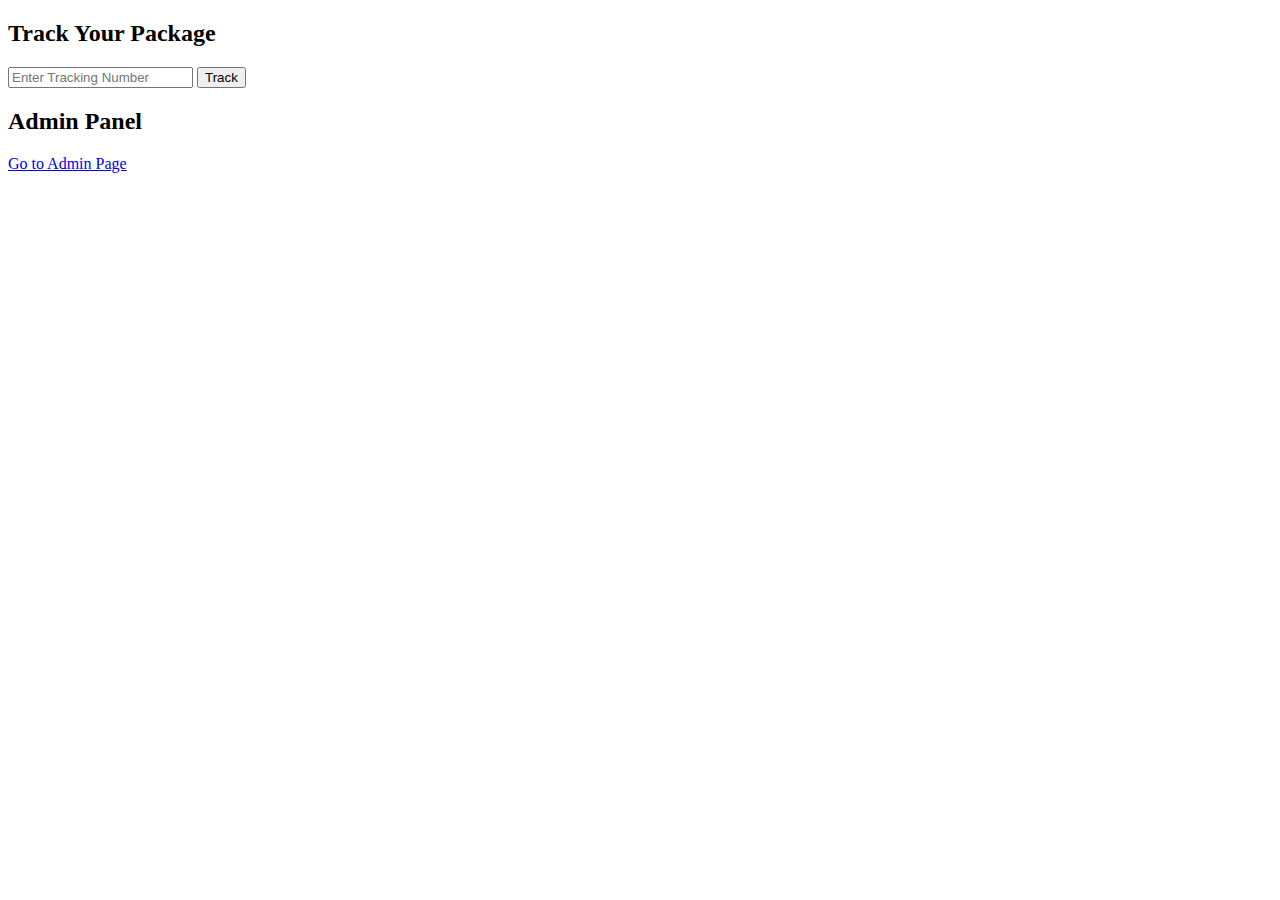
==== index.html @ 3b4a1f97 "UPP" ====
<!DOCTYPE html>
<html lang="en">
<head>
    <meta charset="UTF-8">
    <meta name="viewport" content="width=device-width, initial-scale=1.0">
    <title>Courier Tracking</title>
    <script src="script.js" defer></script>
</head>
<body>
    <h2>Track Your Package</h2>
    <input type="text" id="trackingInput" placeholder="Enter Tracking Number">
    <button onclick="trackPackage()">Track</button>
    <div id="trackingResult"></div>

    <h2>Admin Panel</h2>
    <a href="admin.html">Go to Admin Page</a>
</body>
</html>
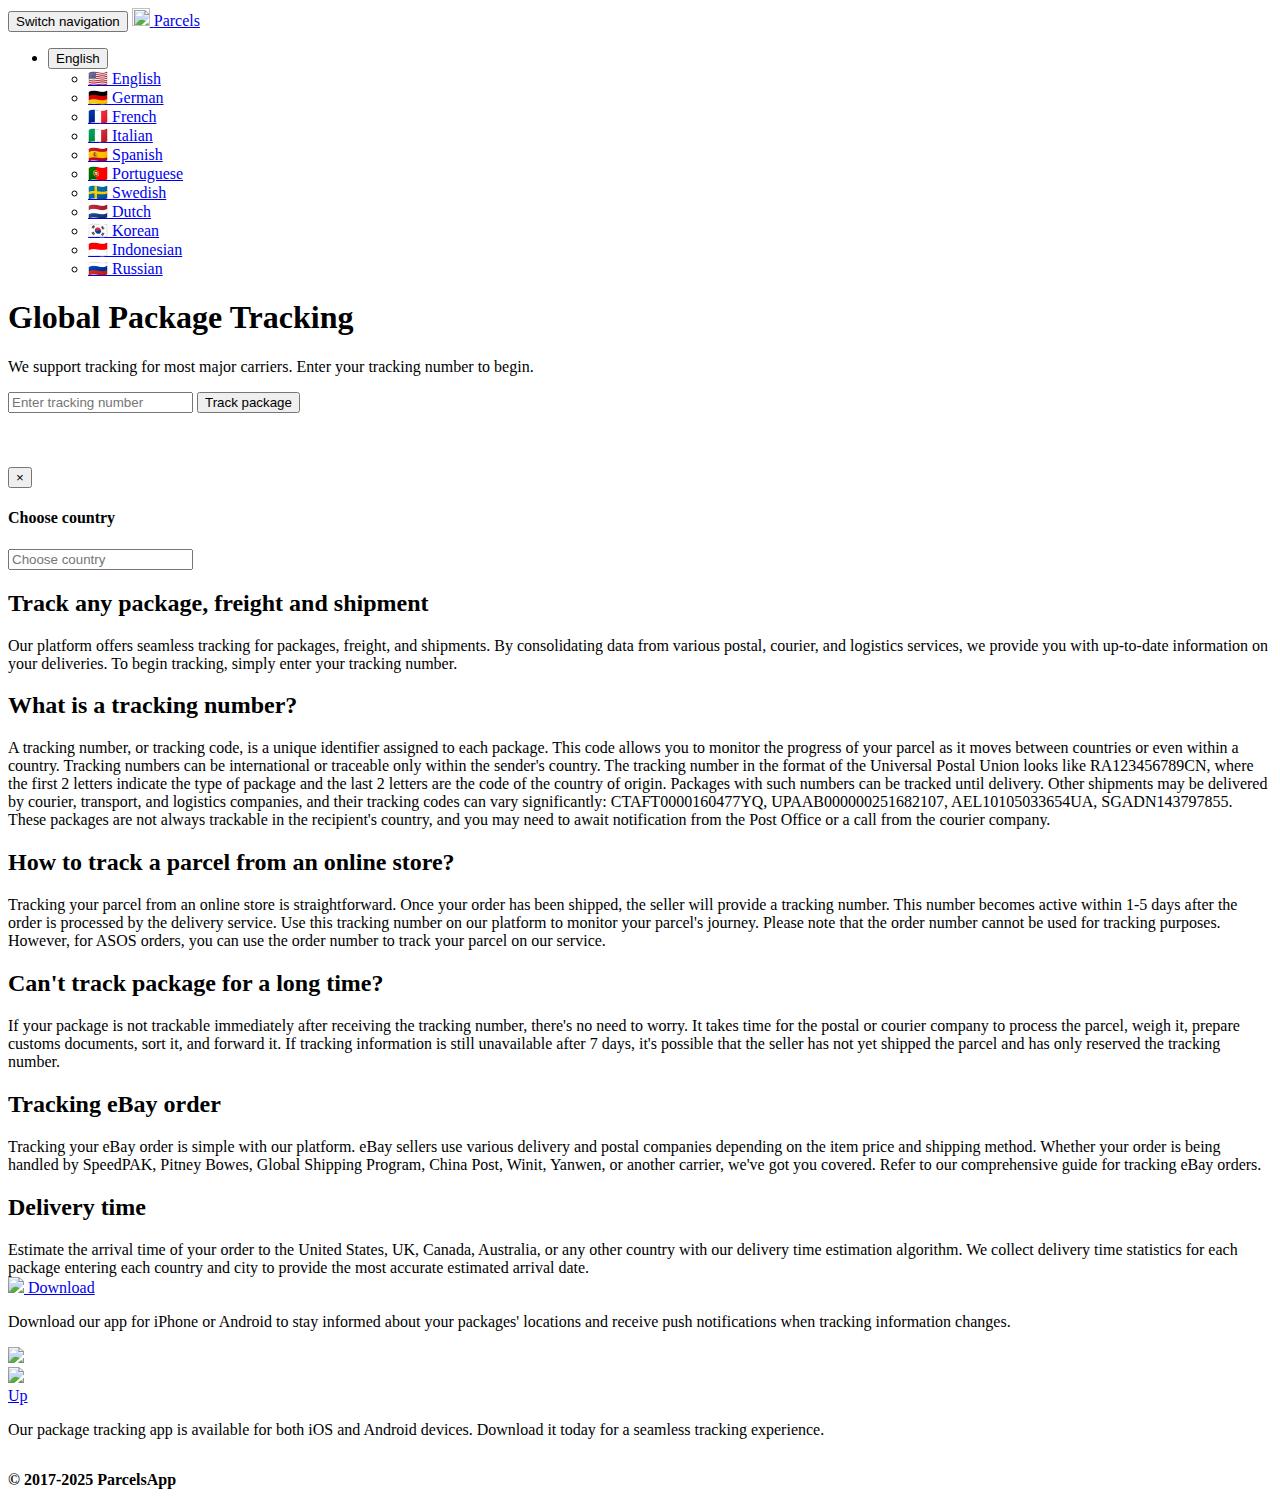
==== commit 0bc8a628: "UPP" ====
--- a/index.html
+++ b/index.html
@@ -3,16 +3,253 @@
 <head>
     <meta charset="UTF-8">
     <meta name="viewport" content="width=device-width, initial-scale=1.0">
-    <title>Courier Tracking</title>
+    <title data-lang="pageTitle">Universal Parcel Tracking - Global Package Tracking</title>
+    <meta name="description" content="Parcel Tracking Worldwide. Track Parcel in USA. Global postal tracking from eBay, AliExpress, ASOS, Shein, Amazon. Tracking packages from China, UK, Germany">
+    <meta name="theme-color" content="#519e99">
+    <link rel="preconnect" href="https://www.google-analytics.com/">
+    <link rel="preconnect" href="https://stats.g.doubleclick.net/">
+    <link rel="preconnect" href="https://cdn.adpushup.com">
+    <link rel="stylesheet" media="all" href="//dvow0vltefbxy.cloudfront.net/assets/application-195c7a172ac203a10100d17ed98ac4ef22ca59d06c306699c0f4d248e546d6c9.css" data-turbolinks-track="reload">
+    <link rel="preload" as="font" crossorigin="" href="//dvow0vltefbxy.cloudfront.net/assets/fa-solid-900-cbbca7d9888b4a9eab7d479756d2924f9b067fd38dab376797029df741f96ee4.woff2" type="font/woff2">
+    <link rel="preload" as="font" crossorigin="" href="//dvow0vltefbxy.cloudfront.net/assets/catamaran-v4-latin-ext_tamil_latin-regular-ca22612cb66fcac728953858e53ec17c9be02263be23b000c841f61f94f45ea7.woff2" type="font/woff2">
+    <link rel="preload" as="font" crossorigin="" href="//dvow0vltefbxy.cloudfront.net/assets/muli-v11-latin-ext_latin_vietnamese-regular-23ef5be9e250e5079cd34c8156cfaca3e0a604ae0e6e3eae02ac221d196db9b6.woff2" type="font/woff2">
+    <link rel="canonical" href="https://parcelsapp.com/en/tracking">
+    <link rel="apple-touch-icon" sizes="180x180" href="/apple-touch-icon.png">
+    <link rel="icon" sizes="32x32" type="image/png" href="/favicon-32x32.png">
+    <link rel="icon" sizes="16x16" type="image/png" href="/favicon-16x16.png">
+    <link rel="manifest" href="/manifest.json">
+    <link rel="mask-icon" color="#5bbad5" href="/safari-pinned-tab.svg">
+    <meta property="og:title" content="Universal Parcel Tracking - Global Package Tracking">
+    <meta property="og:type" content="website">
+    <meta property="og:url" content="https://parcelsapp.com/en">
+    <meta property="og:image" content="//dvow0vltefbxy.cloudfront.net/assets/preview-52ad4cb1957eaac20649577c26f42e11f41385dc6801faa94f5b01e23d27d1e2.jpg">
+    <meta property="og:description" content="Parcel Tracking Worldwide. Track Parcel in USA. Global postal tracking from eBay, AliExpress, ASOS, Shein, Amazon. Tracking packages from China, UK, Germany">
+    <meta property="og:site_name" content="Parcels">
     <script src="script.js" defer></script>
+    <script async src="https://www.googletagmanager.com/gtag/js?id=G-Z5RCF4F7T8"></script>
+    <script>
+        window.dataLayer = window.dataLayer || [];
+        function gtag(){dataLayer.push(arguments);}
+        gtag('js', new Date());
+        gtag('config', 'G-Z5RCF4F7T8');
+    </script>
 </head>
-<body>
-    <h2>Track Your Package</h2>
-    <input type="text" id="trackingInput" placeholder="Enter Tracking Number">
-    <button onclick="trackPackage()">Track</button>
-    <div id="trackingResult"></div>
+<body id="page-top">
+    <header class="carrier-header">
+        <nav class="navbar navbar-default" id="mainNav">
+            <div class="container" itemscope itemtype="https://schema.org/WebSite">
+                <meta content="https://parcelsapp.com/">
+                <div class="navbar-header">
+                    <button class="navbar-toggle collapsed" data-target="#bs-example-navbar-collapse-1" data-toggle="collapse" type="button">
+                        <span class="sr-only" data-lang="switchNav">Switch navigation</span>
+                        <i class="fa fa-bars"></i>
+                    </button>
+                    <a class="navbar-brand page-scroll" href="/">
+                        <img width="18" height="18" src="//dvow0vltefbxy.cloudfront.net/assets/logo-c151ed396f2a7b7e0b34ba1490740dd9547013b7645c74af377b1dd60cf6aa3b.png">
+                        <span data-lang="brand">Parcels</span>
+                    </a>
+                </div>
+                <div class="collapse navbar-collapse" id="bs-example-navbar-collapse-1">
+                    <ul class="nav navbar-nav navbar-right">
+                        <li>
+                            <div class="dropdown">
+                                <button aria-expanded="true" aria-haspopup="true" class="btn btn-default dropdown-toggle" data-toggle="dropdown" id="languages-menu" type="button">
+                                    <span class="flags"><i class="fa fa-globe"></i> <span data-lang="language">English</span></span>
+                                    <span class="caret"></span>
+                                </button>
+                                <ul aria-labelledby="languages-menu" class="dropdown-menu">
+                                    <li><a href="#" onclick="changeLanguage('en')">🇺🇸 <span data-lang="english">English</span></a></li>
+                                    <li><a href="#" onclick="changeLanguage('de')">🇩🇪 <span data-lang="german">Deutsch</span></a></li>
+                                    <li><a href="#" onclick="changeLanguage('fr')">🇫🇷 <span data-lang="french">Français</span></a></li>
+                                    <li><a href="#" onclick="changeLanguage('it')">🇮🇹 <span data-lang="italian">Italiano</span></a></li>
+                                    <li><a href="#" onclick="changeLanguage('es')">🇪🇸 <span data-lang="spanish">Español</span></a></li>
+                                    <li><a href="#" onclick="changeLanguage('pt')">🇵🇹 <span data-lang="portuguese">Português</span></a></li>
+                                    <li><a href="#" onclick="changeLanguage('sv')">🇸🇪 <span data-lang="swedish">Svenska</span></a></li>
+                                    <li><a href="#" onclick="changeLanguage('nl')">🇳🇱 <span data-lang="dutch">Nederlandse</span></a></li>
+                                    <li><a href="#" onclick="changeLanguage('ko')">🇰🇷 <span data-lang="korean">한국인</span></a></li>
+                                    <li><a href="#" onclick="changeLanguage('id')">🇮🇩 <span data-lang="indonesian">Bahasa Indonesia</span></a></li>
+                                    <li><a href="#" onclick="changeLanguage('ru')">🇷🇺 <span data-lang="russian">Русский</span></a></li>
+                                </ul>
+                            </div>
+                        </li>
+                    </ul>
+                </div>
+            </div>
+        </nav>
+        <div class="container">
+            <div class="row">
+                <div class="col-md-12 col-centered text-center">
+                    <h1 data-lang="title">Global Package Tracking</h1>
+                    <p data-lang="description">We support tracking for most major carriers. Enter your tracking number to begin.</p>
+                </div>
+            </div>
+            <div class="row">
+                <div class="col-md-12 col-centered">
+                    <form id="tracking-form" role="search">
+                        <div class="form-group">
+                            <div class="input-group input-group-lg">
+                                <input class="form-control" placeholder="Enter tracking number" type="text" id="trackingInput">
+                                <span class="input-group-btn">
+                                    <button class="btn btn-default btn-parcels" type="button" onclick="trackPackage()">
+                                        <div class="fa fa-binoculars"></div>
+                                        <div class="fa fa-spinner fa-spin" style="display:none;"></div>
+                                        <span class="hidden-xs" data-lang="track">Track package</span>
+                                    </button>
+                                </span>
+                            </div>
+                        </div>
+                    </form>
+                </div>
+            </div>
+            <div class="row" style="margin-top: 20px;">
+                <div class="col-md-12">
+                    <div id="trackingResult" style="min-height: 34.3px"></div>
+                </div>
+            </div>
+        </div>
+    </header>
+    <div class="tracking-bar-container" style="position: relative">
+        <div class="tracking-bar">
+            <div class="bar"></div>
+            <div class="bar"></div>
+            <div class="bar"></div>
+        </div>
+    </div>
+    <div aria-labelledby="countryModalLabel" class="modal fade" id="countryModal" role="dialog" tabindex="-1">
+        <div class="modal-dialog" role="document">
+            <div class="modal-content">
+                <div class="modal-header">
+                    <button aria-label="Close" class="close" data-dismiss="modal" type="button">
+                        <span aria-hidden="true">×</span>
+                    </button>
+                    <h4 class="modal-title" id="countryModalLabel" data-lang="chooseCountry">Choose country</h4>
+                </div>
+                <div class="modal-body">
+                    <input id="searchInput" placeholder="Choose country" type="text">
+                    <div class="grid-container" id="countriesGrid"></div>
+                </div>
+            </div>
+        </div>
+    </div>
+    <section class="carrier-info content">
+        <div class="container">
+            <div class="row">
+                <div class="col-md-8">
+                    <div class="description">
+                        <div itemscope itemtype="https://schema.org/FAQPage">
+                            <div itemprop="mainEntity" itemscope itemtype="https://schema.org/Question">
+                                <h2 itemprop="name" data-lang="faq1Title">Track any package, freight and shipment</h2>
+                                <div itemprop="acceptedAnswer" itemscope itemtype="https://schema.org/Answer">
+                                    <div itemprop="text" data-lang="faq1Text">
+                                        <p>Want to know where your package is? Our platform saves you time by automatically checking the websites of postal, courier, and logistics companies on your behalf.</p>
+                                        <p>To track your parcel, you only need the tracking number.</p>
+                                    </div>
+                                </div>
+                            </div>
+                            <div itemprop="mainEntity" itemscope itemtype="https://schema.org/Question">
+                                <h2 itemprop="name" data-lang="faq2Title">What is a tracking number?</h2>
+                                <div itemprop="acceptedAnswer" itemscope itemtype="https://schema.org/Answer">
+                                    <div itemprop="text" data-lang="faq2Text">
+                                        <p>A tracking number or tracking code is a unique identifier assigned to each package, allowing you to monitor its movement between countries or even within a country.</p>
+                                        <p>Tracking numbers can be international or traceable only within the sender's country.</p>
+                                        <p>The tracking number in the format of the Universal Postal Union looks like RA123456789CN, where the first 2 letters indicate the type of package and the last 2 letters are the code of the country of origin. Packages with such numbers can be tracked until delivery.</p>
+                                        <p>Other shipments may be delivered by courier, transport, and logistics companies, and their tracking codes can vary significantly: CTAFT0000160477YQ, UPAAB000000251682107, AEL10105033654UA, SGADN143797855. These packages are not always trackable in the recipient's country, and you may need to await notification from the Post Office or a call from the courier company.</p>
+                                    </div>
+                                </div>
+                            </div>
+                            <div itemprop="mainEntity" itemscope itemtype="https://schema.org/Question">
+                                <h2 itemprop="name" data-lang="faq3Title">How to track a parcel from an online store?</h2>
+                                <div itemprop="acceptedAnswer" itemscope itemtype="https://schema.org/Answer">
+                                    <div itemprop="text" data-lang="faq3Text">
+                                        <p>Wait for the order to be shipped. The seller will reserve a tracking number from the delivery service, which becomes trackable within 1-5 days after the order is transferred. </p>
+                                        <p>Track the parcel using the tracking number. Note that the order number is different and cannot be used for tracking. An exception is ASOS, where you can track ASOS orders by order number on our platform.</p>
+                                    </div>
+                                </div>
+                            </div>
+                            <div itemprop="mainEntity" itemscope itemtype="https://schema.org/Question">
+                                <h2 itemprop="name" data-lang="faq4Title">Can't track package for a long time?</h2>
+                                <div itemprop="acceptedAnswer" itemscope itemtype="https://schema.org/Answer">
+                                    <div itemprop="text" data-lang="faq4Text">
+                                        <p>Do not panic if the package isn't trackable immediately after receiving the tracking number. The postal or courier company requires time to process the parcel, weigh it, prepare customs documents, sort it, and forward it. If it remains untrackable after 7 days, the seller may not have shipped the parcel and only reserved the tracking number.</p>
+                                    </div>
+                                </div>
+                            </div>
+                            <div itemprop="mainEntity" itemscope itemtype="https://schema.org/Question">
+                                <h2 itemprop="name" data-lang="faq5Title">Tracking eBay order</h2>
+                                <div itemprop="acceptedAnswer" itemscope itemtype="https://schema.org/Answer">
+                                    <div itemprop="text" data-lang="faq5Text">
+                                        <p>eBay sellers use various delivery and postal companies depending on the item price and shipping method. We support SpeedPAK, Pitney Bowes, Global Shipping Program, China Post, Winit, Yanwen, and more. Read our guide to tracking eBay orders.</p>
+                                    </div>
+                                </div>
+                            </div>
+                            <div itemprop="mainEntity" itemscope itemtype="https://schema.org/Question">
+                                <h2 itemprop="name" data-lang="faq6Title">Delivery time</h2>
+                                <div itemprop="acceptedAnswer" itemscope itemtype="https://schema.org/Answer">
+                                    <div itemprop="text" data-lang="faq6Text">
+                                        <p>Estimate the arrival time of your order to the United States, UK, Canada, Australia, or any other country with our delivery time estimation algorithm. We collect delivery time statistics for each package entering each country and city to provide the most accurate estimated arrival date.</p>
+                                    </div>
+                                </div>
+                            </div>
+                        </div>
+                    </div>
+                </div>
+                <div class='col-md-4'>
+                    <div class='app-promo'>
+                        <a target="_blank" alt="" href="https://itunes.apple.com/en/app/id1229071393?mt=8"><img class="img-responsive" src="//dvow0vltefbxy.cloudfront.net/assets/carriers/en/app-promo-39ff8ed682d76411561967426ece6296201094ece2424e76b4b599afd97170ec.jpg" />
+                        </a><a class='btn btn-default btn-parcels' href='https://itunes.apple.com/en/app/id1229071393?mt=8' target='_blank'>
+                            <span data-lang="download">Download</span>
+                        </a>
+                    </div>
+                </div>
+            </div>
+            <div class='app-store-badges'>
+                <div class='row'>
+                    <div class='col-md-12'>
+                        <p data-lang="downloadApp">Download Parcels app for <a href="https://itunes.apple.com/app/id1229071393?mt=8">iPhone</a> or <a href="https://play.google.com/store/apps/details?id=com.brightstripe.parcels&amp;referrer=utm_source%3Dparcelsapp%26utm_medium%3Dcarrier-page&amp;hl=en">Android</a> to always know where your packages are, and get Push notifications when package tracking changes.</p>
+                    </div>
+                </div>
+                <div class='row'>
+                    <div class='col-md-2 col-md-offset-4 col-sm-3 col-sm-offset-3 col-xs-4 col-xs-offset-2'>
+                        <a class='badge-link' href='https://itunes.apple.com/app/id1229071393?mt=8' onclick='trackOutboundLink(https://itunes.apple.com/app/id1229071393&#39;); return false;' target='_blank'>
+                            <img class="img-responsive" src="//dvow0vltefbxy.cloudfront.net/assets/landing/en/app-store-badge-b2ac94b55f5410063d2d2e149ab0817bfaafabf0d671742151fbe63157f55d93.svg" />
+                        </a>
+                    </div>
+                    <div class='col-md-2 col-sm-3 col-xs-4 zero-left-padding'>
+                        <a class='badge-link' href='https://play.google.com/store/apps/details?id=com.brightstripe.parcels&amp;referrer=utm_source%3Dparcelsapp%26utm_medium%3Dcarrier-page&amp;hl=en' onclick='trackOutboundLink(&#39;https://play.google.com/store/apps/details?id=com.brightstripe.parcels&amp;hl=en&#39;); return false;' target='_blank'>
+                            <img class="img-responsive" src="//dvow0vltefbxy.cloudfront.net/assets/landing/en/google-play-badge-0845a6f89d905bb4202350ec7ce73025885430a43df84c82f6855472aa328853.svg" />
+                        </a>
+                    </div>
+                </div>
+            </div>
+        </div>
+    </section>
+    <a class="scroll-up" href="#"><i class='fa fa-chevron-up'></i>
+        <span data-lang="up">Up</span>
+    <footer class='content text-center' id='tisunov'>
+        <div class='container'>
+            <div class='row'>
+                <div class='col-md-10'>
+                    <p data-lang="footerText">
+                        Parcels offers a comprehensive package tracking app. Download it for <a target="_blank" href="https://itunes.apple.com/us/app/apple-store/id1229071393?pt=1235501&amp;mt=8">iOS</a> or <a target="_blank" href="https://play.google.com/store/apps/details?id=com.brightstripe.parcels&amp;referrer=utm_medium%3Dlanding&amp;hl=en">Android</a>.
+                    </p>
+                    <h4 style='margin-top: 2em;'>
+                        © 2017-2025 ParcelsApp
+                    </h4>
+                </div>
+            </div>
+        </div>
+    </footer>
 
-    <h2>Admin Panel</h2>
-    <a href="admin.html">Go to Admin Page</a>
+
+    <script>
+    window.polyglotPhrases = {"tracking.tracking_id":"Tracking number","tracking.add_title":"Add package title","tracking.correct_id":"Corrected tracking number","tracking.origin":"Origin","tracking.destination":"Destination","tracking.checkedCountry":"Tracked with","tracking.weight":"Weight","tracking.sender":"Sender","tracking.recipient":"Recipient","tracking.from":"From","tracking.to":"To","tracking.next_tracking_ids":"Next tracking numbers","tracking.services":"Tracked with couriers","tracking.detected":"Found in","tracking.days_transit":"Days in transit","tracking.delivered_by":"Estimated delivery","tracking.tracking_link":"Tracking link","tracking.tracking_link_cta":"Bookmark this page to track parcels faster!","tracking.try_again":"Try again","tracking.add_carrier":"Add carrier","tracking.error.no_data":"No information about your package.","tracking.error.no_data_country":"No information about your package. We've checked all relevant couriers for «%{country}». If the country is not correct, please select the destination country below.","tracking.error.down":"Carrier's website is down, try again later","tracking.error.reload":"Please reload the page, to be able to track your package","tracking.error.busy":"Carrier's website is busy, try again later","tracking.error.parser":"Error while reading tracking information from carrier's website","tracking.error.captcha":"Carrier website has forbidden automated tracking, so information could not be downloaded","tracking.error.invalid_tracking_number":"You have entered invalid tracking number. Please carefully check that tracking number is correct.","tracking.error.no_tracker":"Could not detect carrier for your tracking number. Send me the tracking number and courier name and I will add support for it.","tracking.error.maintenance":"Carrier website is doing maintenance work, try updating later","tracking.error.default":"Information has not been found yet, please try to check again in a couple of minutes.","eta.title":"Estimated date of arrival at the post office","eta.disclaimer":"The forecast is not 100% certain, and is based on %{parcels} packages delivered in the last 60 days","eta.today":"Today, %{date}","eta.remaining_days_single":"about %{days} days remaining","eta.remaining_days_range":"%{daysMin} - %{daysMax} days remaining","share.tracking":"Tracking","share.whatsapp":"Share to WhatsApp","share.viber":"Share to Viber","share.telegram":"Share to Telegram","share.messenger":"Share to Messenger","tracking.external":"Track with official websites","tracking.track_package":"Track package","tracking.search":"Search by name","tracking.select_carrier":"Choose carrier","tracking.select_country":"Choose country","tracking.faq.why_not_tracking":"Why is my parcel not tracking?","tracking.faq.why-is-my-parcel-not-tracking_url":"/en/faq/why-is-my-parcel-not-tracking","tracking.faq.stuck_in_transit":"Is my package stuck in transit?","tracking.faq.why-is-my-parcel-stuck-in-transit_url":"/en/faq/why-is-my-parcel-stuck-in-transit","tracking.faq.stuck_in_customs":"Is my package stuck in customs?","tracking.faq.my-package-stuck-in-customs_url":"/en/faq/my-package-stuck-in-customs"};
+    window.I18NLocale = "en"
+    
+</script>
+<script src="https://polyfill-fastly.io/v3/polyfill.min.js?features=Promise,Array.prototype.forEach,Array.prototype.map,Array.isArray,Object.defineProperty|gated&amp;unknown=polyfill"></script>
+<script src="//dvow0vltefbxy.cloudfront.net/assets/application-10d15e654199bb662c7ca7a6fa49e084de7b4ac2955a421730ec235b85cf1a21.js"></script>
+<script src="//dvow0vltefbxy.cloudfront.net/packs/js/application-bfb0304fd0fa84dfdbbf.js"></script>
+<link rel="stylesheet" media="all" href="//dvow0vltefbxy.cloudfront.net/packs/css/recent-tracking-68984b2b.css" />
+<script src="//dvow0vltefbxy.cloudfront.net/packs/js/recent-tracking-b9c47e442a8eeb4fe8ca.js" defer="defer"></script>
 </body>
-</html>
+</html>